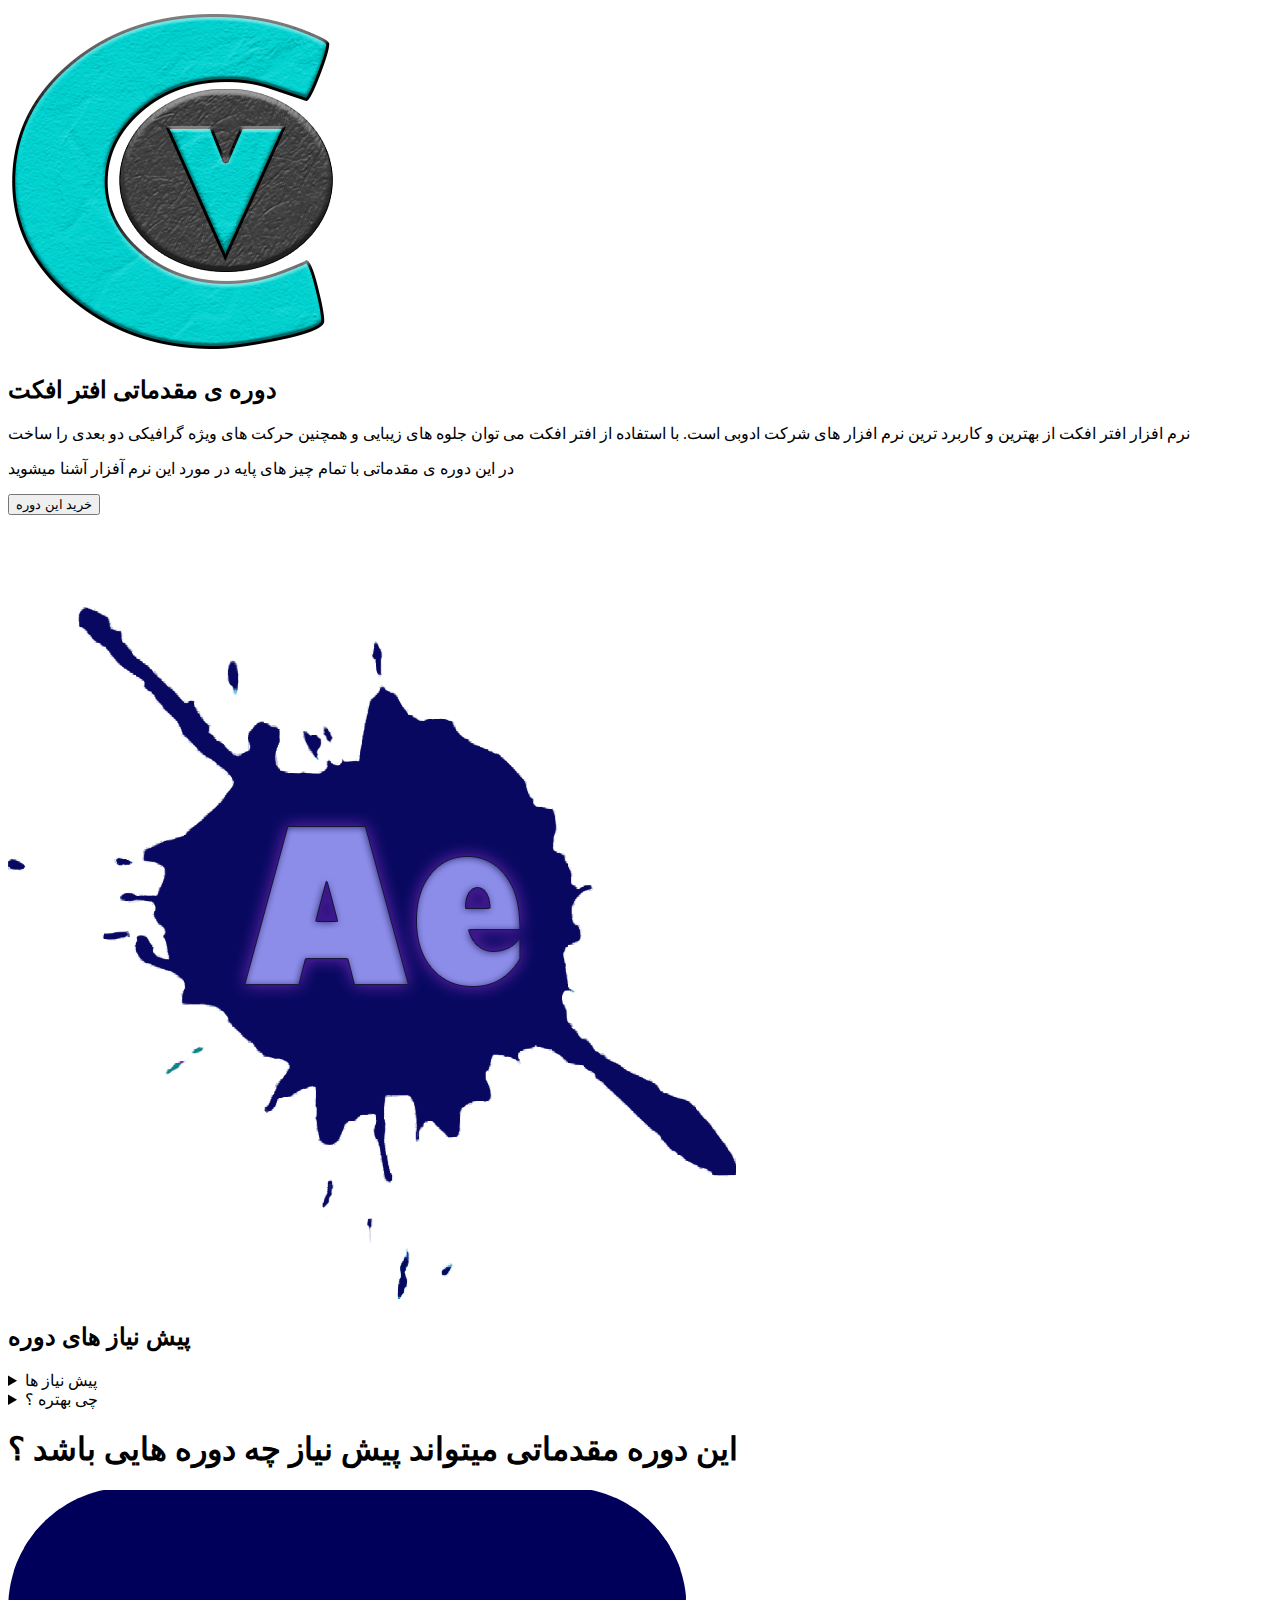
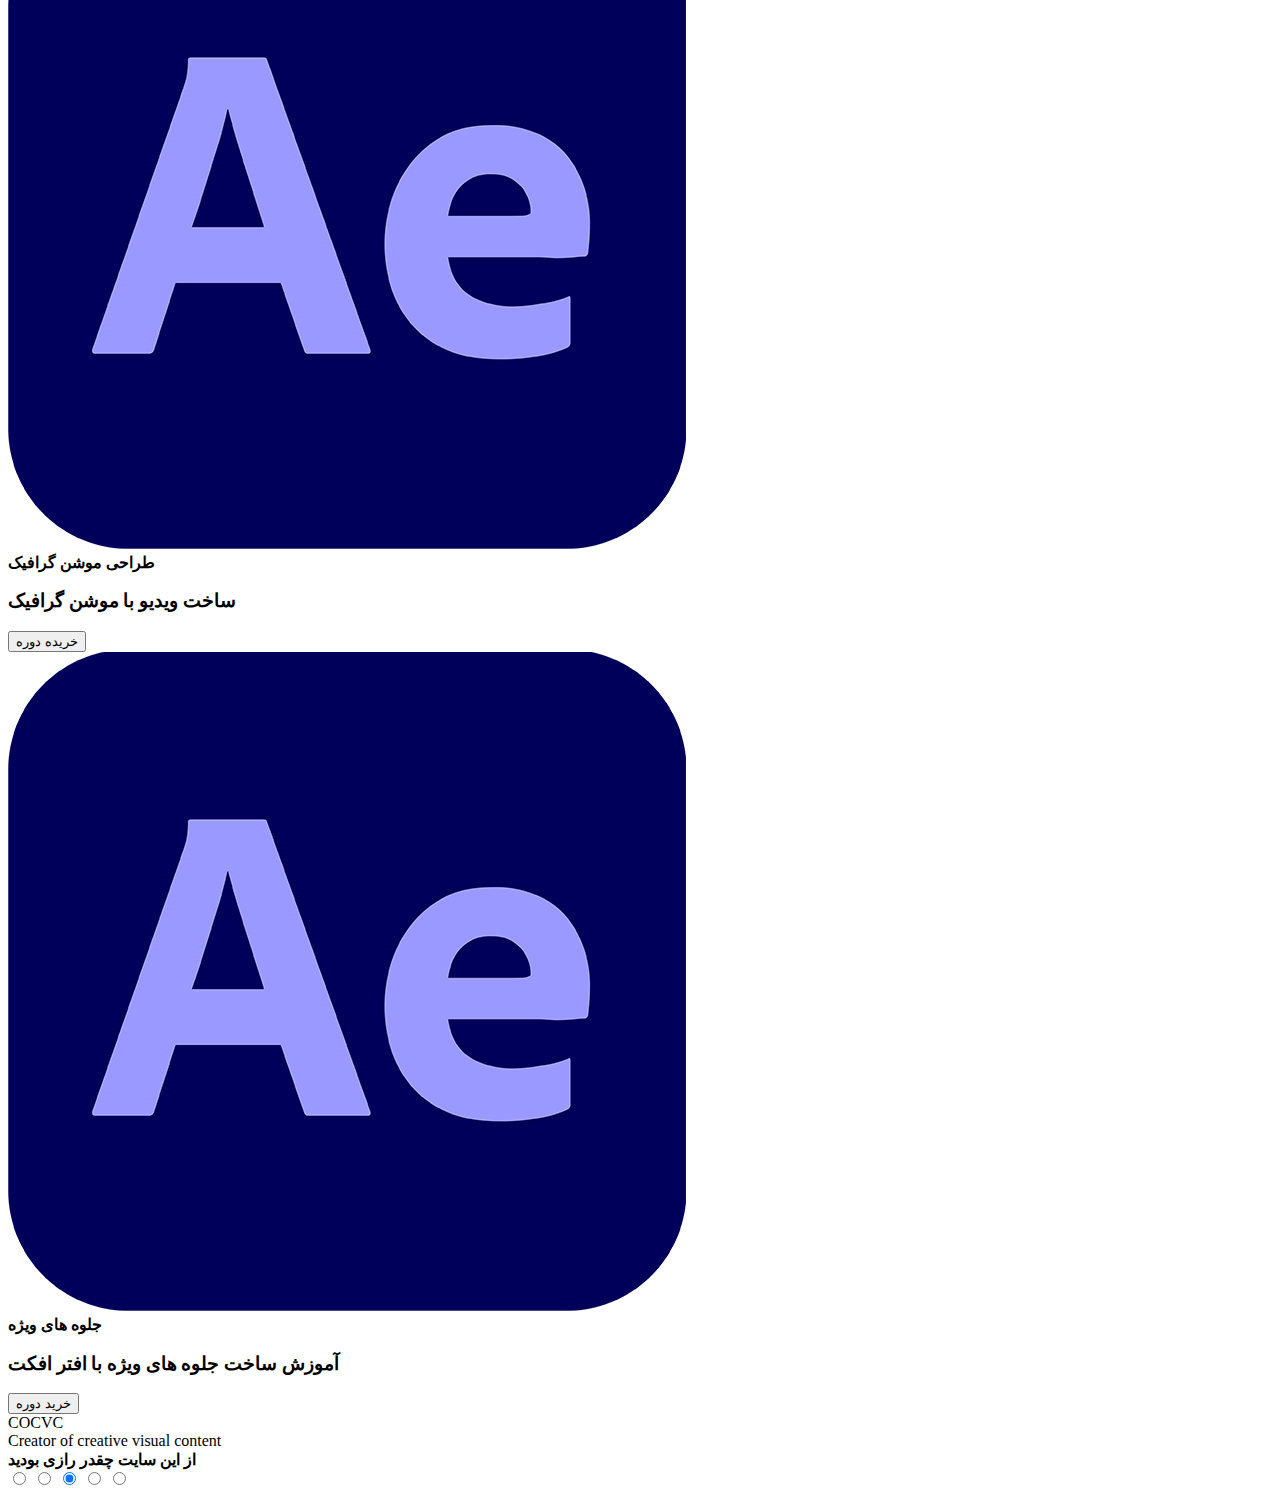
==== courses_page/ae_course.html @ 6b29810b "Add files via upload" ====
<!DOCTYPE html>
<html lang="en">
<head>
    <meta charset="UTF-8">
    <meta name="viewport" content="width=device-width, initial-scale=1.0">
    <link rel="stylesheet" href="Ae_course_style.css">
    <link rel="shortcut icon" href="../image/COCVC_logo.png" type="image/x-icon">
    <title>Ae course</title>
</head>
<body>
    <div id="top_header">
        <img src="../image/COCVC_logo.png" alt="cocvc" id="COCVC_logo">
    </div>
    <section id="header_color">
        <article class="container" id="header">
            <div class="paddings_up" id="h_text_box">
                <h2 class="titles"> دوره ی مقدماتی افتر افکت</h2>
                <p class="text_p">نرم افزار افتر افکت از بهترین و کاربرد ترین نرم افزار های شرکت ادوبی است. با استفاده از افتر افکت می توان جلوه های زیبایی و همچنین حرکت های ویژه گرافیکی دو بعدی را ساخت

                </p>
                    <p class="text_p">در این دوره ی مقدماتی با تمام چیز های پایه در مورد این نرم آفزار آشنا میشوید</p>
                    <button id="header_botten">خرید این دوره</button>
            </div>
            <img src="../image/Ae_image.png" alt="course_image" id="header_imaeg">
        </article>
    </section>
    <section id="prerequisite" class="parts">
        <article class="container">
            <h2 class="paddings_up , titles , margin_bottom">پیش نیاز های دوره</h2>
            <details>
                <summary>
                    پیش نیاز ها
                </summary>
                <p class="text_p">دوره های مقدماتی به طور کلی نیازی به پیش نیازی ندارند</p>
            </details>
            <details>
                <summary>
                    چی بهتره ؟
                </summary>
                <p class="text_p">اما اگر کمی به صورت عمومی با محیط نرم افزار اشنایت داشته باشید میتواند به روند یادگیری شما خیلی کمک کند .</p>
        </details>
        </article>
    </section>
    <section id="other_courses" class="parts">
        <article class="container">
            <h1 class="titles , paddings_up" id="title_other_courses"> این دوره مقدماتی میتواند پیش نیاز چه دوره هایی باشد ؟</h1>
        </article>
        <!-- -----------------------------<cards>--------------------------------->
            <article class="container" id="card_box">
            <div class="Specialized_course_card">
                <img src="../image/Aepng.png" alt=""class="cards_image">
                <br>
                <b class="card_titles">طراحی موشن گرافیک</b>
                <h3 class="text_p">ساخت ویدیو با موشن گرافیک</h3>
                    <button class="buttons , card_button">خریده دوره</button>
            </div>
            <div class="Specialized_course_card">
                <img src="../image/Aepng.png" alt="" class="cards_image"> 
                <br>
                <b class="card_titles">جلوه های ویژه</b>
                <h3 class="text_p">آموزش ساخت جلوه های ویژه با افتر افکت</h3>
                <button class="buttons , card_button">خرید دوره</button>
            </div>
            </article>
            </div>
    </section>
    <footer>
        <div class="container">
            <div id="Scoring">
                <div class="cocvc">COCVC</div>
                <div class="cocvc">Creator of creative visual content</div>
                <b class="text_p" id="">از این سایت چقدر رازی بودید</b>
                <div id="stars">
            <div class="rating">
                <input value="5" name="rate" id="star5" type="radio">
                <label title="text" for="star5"></label>
                <input value="4" name="rate" id="star4" type="radio">
                <label title="text" for="star4"></label>
                <input value="3" name="rate" id="star3" type="radio" checked="">
                <label title="text" for="star3"></label>
                <input value="2" name="rate" id="star2" type="radio">
                <label title="text" for="star2"></label>
                <input value="1" name="rate" id="star1" type="radio">
                <label title="text" for="star1"></label>
            </div>
            </div>
              </div>
            <div>
                
            </div>
        </div>
          </div>

    </footer>
</body>
</html>
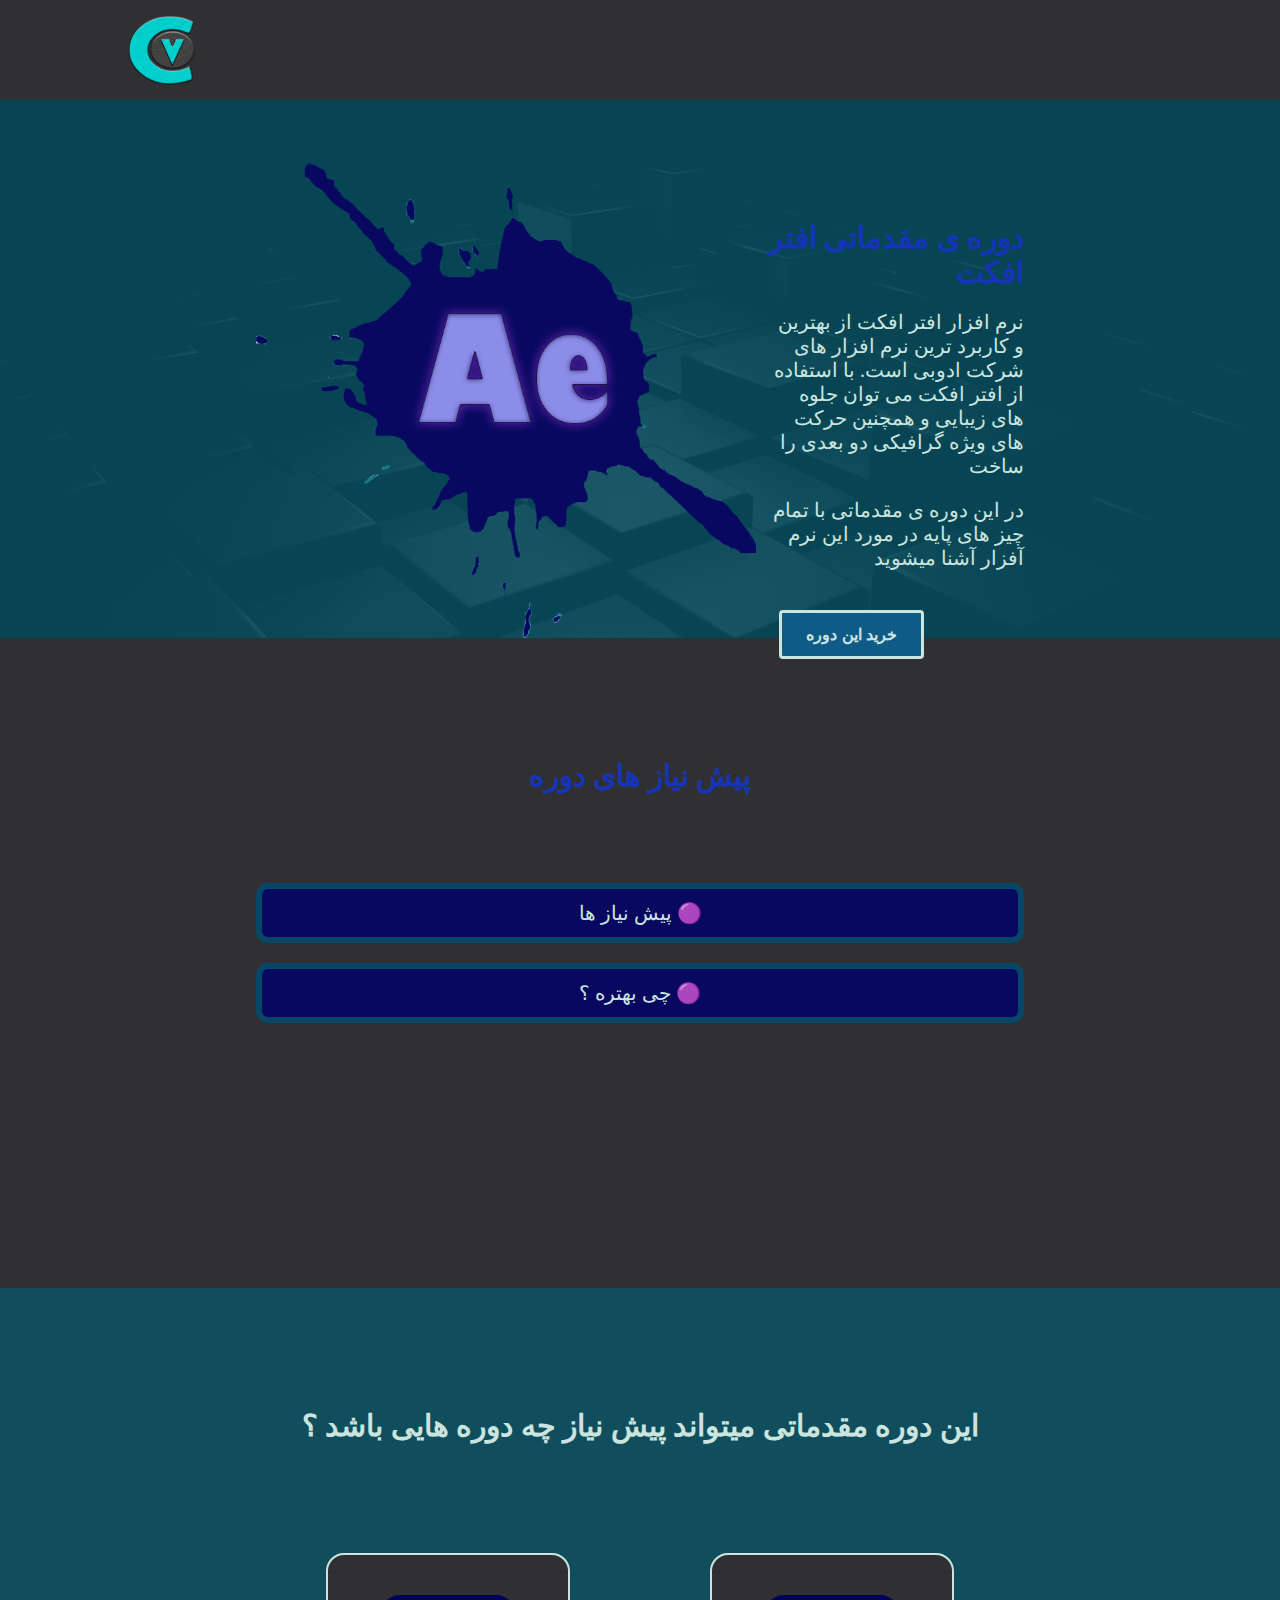
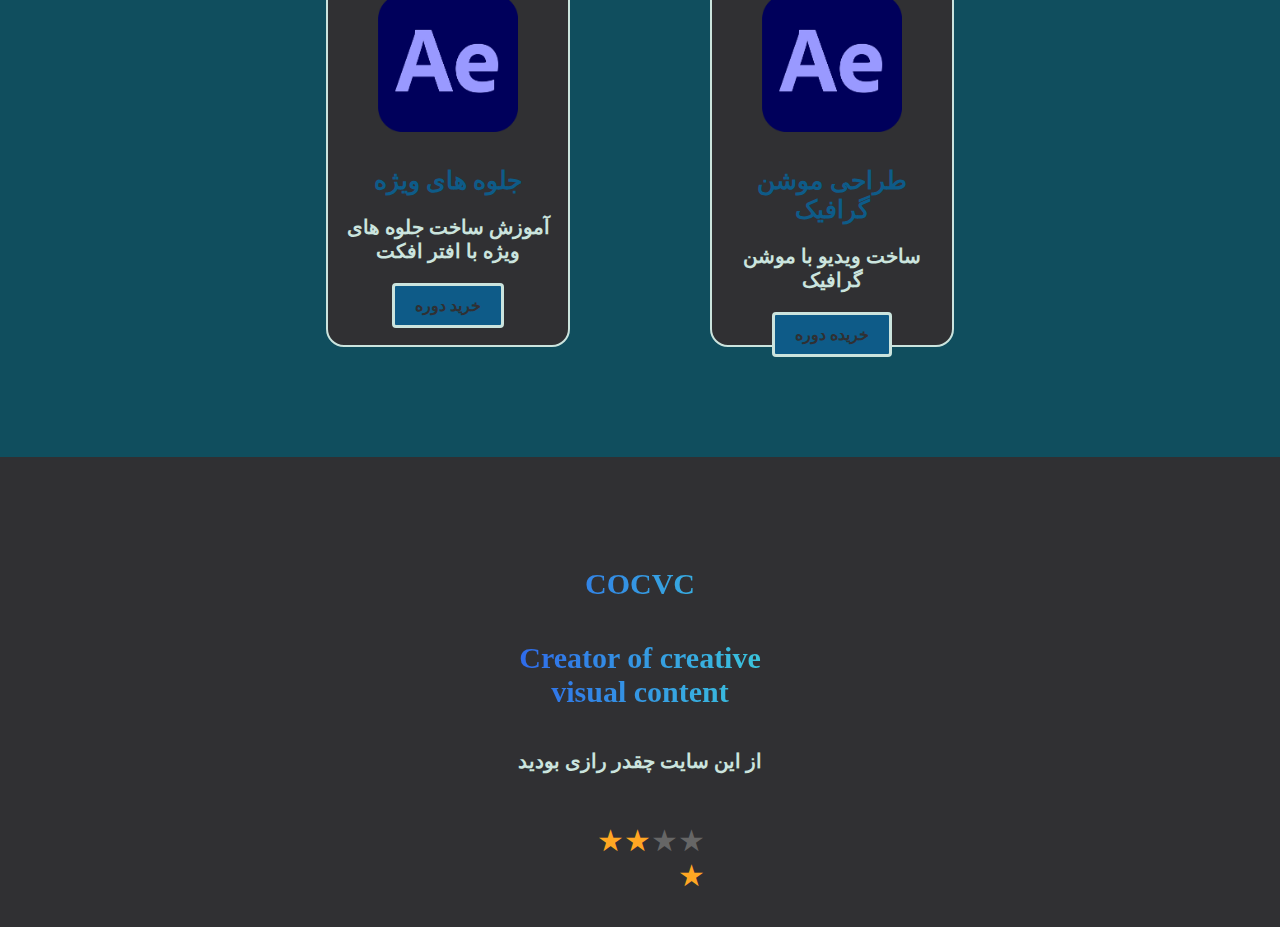
==== commit d726521b: "Update ae_course.html" ====
--- a/courses_page/ae_course.html
+++ b/courses_page/ae_course.html
@@ -3,13 +3,15 @@
 <head>
     <meta charset="UTF-8">
     <meta name="viewport" content="width=device-width, initial-scale=1.0">
-    <link rel="stylesheet" href="Ae_course_style.css">
+    <link rel="stylesheet" href="ae_course_style.css">
     <link rel="shortcut icon" href="../image/COCVC_logo.png" type="image/x-icon">
     <title>Ae course</title>
 </head>
 <body>
     <div id="top_header">
+        <a href="https://1000reza777.github.io/cocvc/">
         <img src="../image/COCVC_logo.png" alt="cocvc" id="COCVC_logo">
+        </a>
     </div>
     <section id="header_color">
         <article class="container" id="header">
@@ -93,4 +95,4 @@
 
     </footer>
 </body>
-</html>+</html>
--- a/courses_page/ae_course_style.css
+++ b/courses_page/ae_course_style.css
@@ -0,0 +1,217 @@
+:root {
+    --main_color:rgb(48, 48, 51);
+    --complementary_color:#095568d0;
+    --secondary_color:#0e5b88;
+    --white_color:#CBE4DE;
+}
+body{
+    min-height: 100vw;
+    margin: 0;
+    background-color: var(--main_color);
+    direction: rtl;
+    background-image: url(../image/Bmlcgx.jpg);
+    background-position:center;
+    background-repeat: no-repeat ;
+    background-size: 100vw;
+    background-attachment:fixed;
+}
+#top_header {
+    width: 100%;
+    height: 100px;
+    background-color: var(--main_color);
+    direction: ltr;
+}
+#COCVC_logo{
+    width: 70px;
+    margin: 15px 10%;
+}
+#header{
+    display: flex;
+    justify-content: space-between;
+}
+#header_botten {
+    padding:12px 24px;
+    margin: 20px 100px 0 0;
+    border: 3px solid var(--white_color);
+    border-radius: 4px;
+    transition: ease-in-out 0.3s;
+    color: var(--white_color);
+    font-weight: bolder;
+    font-size: 16px;
+    background-color: var(--secondary_color);
+}
+#header_color {
+    background-color: var(--complementary_color);
+}
+#header_imaeg {
+    width: 500px;
+}
+#h_text_box {
+    height: 300px;
+    width: 400px;
+    flex-grow: 2;
+    margin-left: 10px;
+}
+.parts {
+    min-height: 400px;
+    text-align: center;
+}
+.container {
+    margin: 0 20%;
+}
+
+.paddings_up {
+    padding-top: 120px;
+ } 
+ .text_p {
+    color: var(--white_color);
+    font-size: 20px;
+}
+ .titles {
+    margin: 0;
+    color:#1634b8;
+    font-size: 30px;
+ }
+.buttons {
+    padding:10px 20px;
+    border: 3px solid var(--white_color);
+    border-radius: 4px;
+    transition: ease-in-out 0.3s;
+    color: var(--main_color);
+    font-weight: bolder;
+    font-size: 16px;
+    background-color: var(--secondary_color);
+   }
+button:hover {
+    transform: scale(1.2) rotate(10deg);
+    background-color: var(--white_color);
+    color: var(--secondary_color);
+   }
+#prerequisite{
+    height: 650px;
+    background-color: var(--main_color);
+    text-align: center;
+   }
+summary::marker {
+    padding: 15px;
+    content: '🟣';
+}
+details {
+    padding: 12px;
+    border: var(--complementary_color) solid 6px;
+    color: var(--white_color);
+    margin: 20px 0;
+    flex-grow: 1;
+    border-radius: 12px;
+    transition: all 0.5s;
+    font-size: 20px;
+    background-color: #080860;
+    cursor: pointer;
+}
+.margin_bottom {
+    margin-bottom: 90px;
+}
+#other_courses {
+    background-color:  var(--complementary_color);
+}
+#title_other_courses {
+    color: var(--white_color);
+}
+.Specialized_course_card {
+    background-color: var(--main_color);
+    width: 220px;
+    height: 370px ;
+    margin: 40px 10px;
+    padding: 10px;
+    border-radius: 18px;
+    border: 2px solid var(--white_color);
+    text-align: center;
+}
+#card_box {
+    display: flex;
+    justify-content:space-around;
+    flex-wrap: wrap;
+    margin-top: 70px;
+    padding-bottom:70px ;
+    text-align: center;
+}
+.cards_image {
+    width: 140px;
+    margin: 30px 0;
+}
+.card_titles{
+    font-size: 25px;
+    color: var(--secondary_color);
+}
+/* -------------------------------------<foote>------------------------------------------ */
+footer {
+    width: 100%;
+    height: 470px;
+    display: flex;
+    justify-content: center;
+    text-align: center;background-color: var(--main_color);
+}
+#Scoring {
+    margin: 70px 410px 0;
+    width: 300px;
+    height: 70px;
+    padding: 40px 0 0 0;
+    align-items: center;
+}
+@keyframes animate8345 {
+    0%,100% {
+      filter: hue-rotate(0deg);
+    }
+  
+    50% {
+      filter: hue-rotate(360deg);
+    }
+  }
+  
+  .cocvc {
+    margin-bottom: 40px;
+    color: rgb(0, 0, 0);
+    background: linear-gradient(to right, #2d60ec, #3ccfda);
+    font-size: 30px;
+    -webkit-text-fill-color: transparent;
+    -webkit-background-clip: text;
+    animation: animate8345 9s linear infinite;
+    font-weight: bold;
+  }
+#stars {
+    width: 130px;
+    height: 20px;
+    margin: 50px auto  ;
+}
+.rating:not(:checked) > input {
+    position: absolute;
+    appearance: none;
+  }
+  
+  .rating:not(:checked) > label {
+    float: right;
+    cursor: pointer;
+    font-size: 30px;
+    color: #666;
+  }
+  
+  .rating:not(:checked) > label:before {
+    content: '★';
+  }
+  
+  .rating > input:checked + label:hover,
+  .rating > input:checked + label:hover ~ label,
+  .rating > input:checked ~ label:hover,
+  .rating > input:checked ~ label:hover ~ label,
+  .rating > label:hover ~ input:checked ~ label {
+    color: #e58e09;
+  }
+  
+  .rating:not(:checked) > label:hover,
+  .rating:not(:checked) > label:hover ~ label {
+    color: #ff9e0b;
+  }
+  
+  .rating > input:checked ~ label {
+    color: #ffa723;
+  }